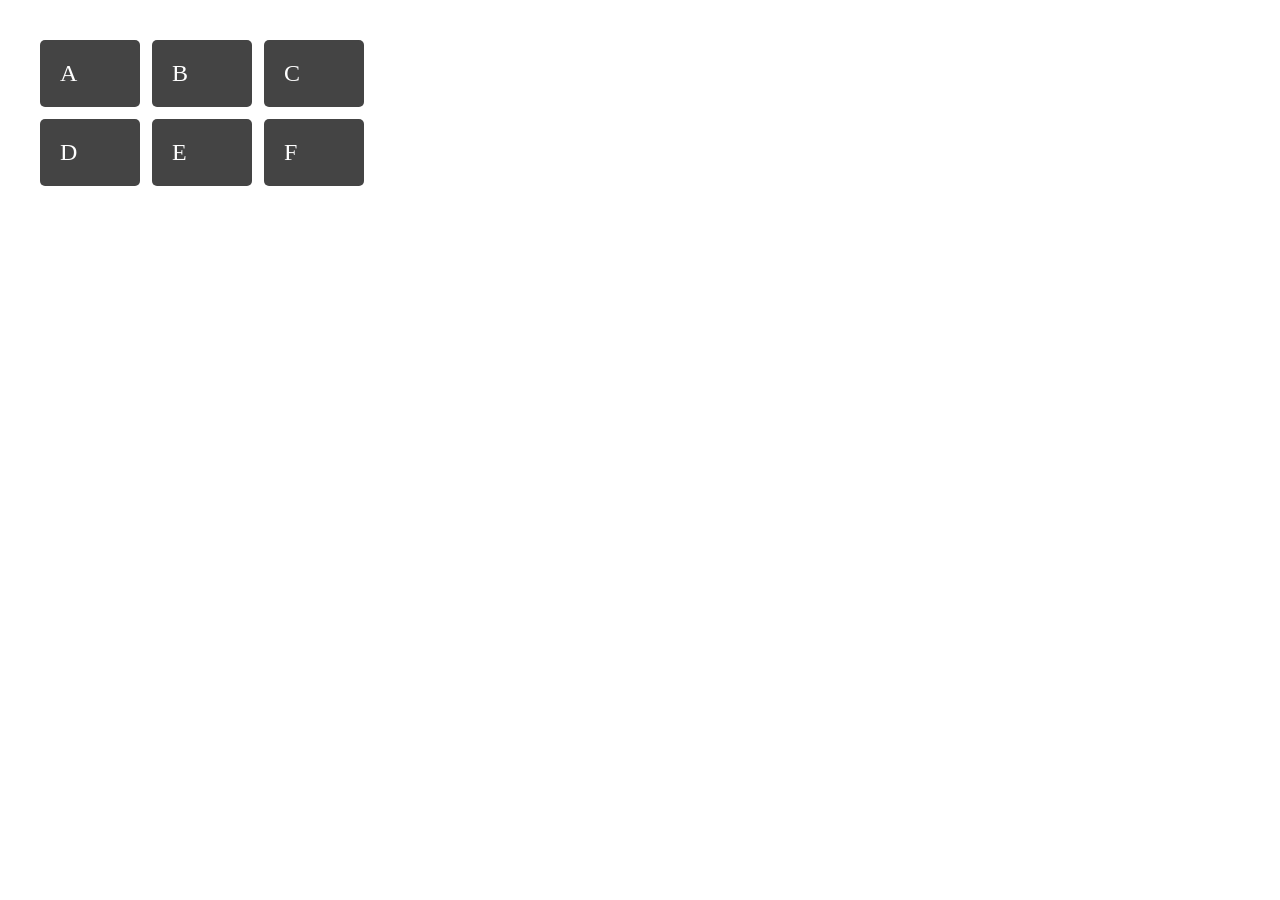
==== grid.htm @ 8d965125 "grid de base" ====
<!DOCTYPE html>
<html lang="en">
<head>
    <meta charset="UTF-8">
    <meta name="viewport" content="width=device-width, initial-scale=1.0">
    <meta http-equiv="X-UA-Compatible" content="ie=edge">
    <title>Introduction aux grilles CSS «grid»</title>
    <link rel="stylesheet" href="css/style.css">
</head>
<body>
    <div class="conteneur">
        <div class="boite a">A</div>
        <div class="boite b">B</div>
        <div class="boite c">C</div>
        <div class="boite d">D</div>
        <div class="boite e">E</div>
        <div class="boite f">F</div>
    </div>
</body>
</html>
---- css/style.css ----
body {
    margin: 40px;
}

/* le conteneur grid */
.conteneur {
    /* Le mode d'affichage  est grid */
    display: grid;
    /* 
  le modèle colonne permet l'affichage sur 3 colonnes
  chaque colonne mesure 100px.
  cette dimension reste fixe
*/
    grid-template-columns: 100px 100px 100px;
    /* l'esplace entre les élément du grid  */
    grid-gap: 12px;
    background-color: #fff;
    color: #444;
}

/* les éléments du conteneur */
.boite {
    background-color: #444;
    color: #fff;
    border-radius: 5px;
    padding: 20px;
    font-size: 150%;
}
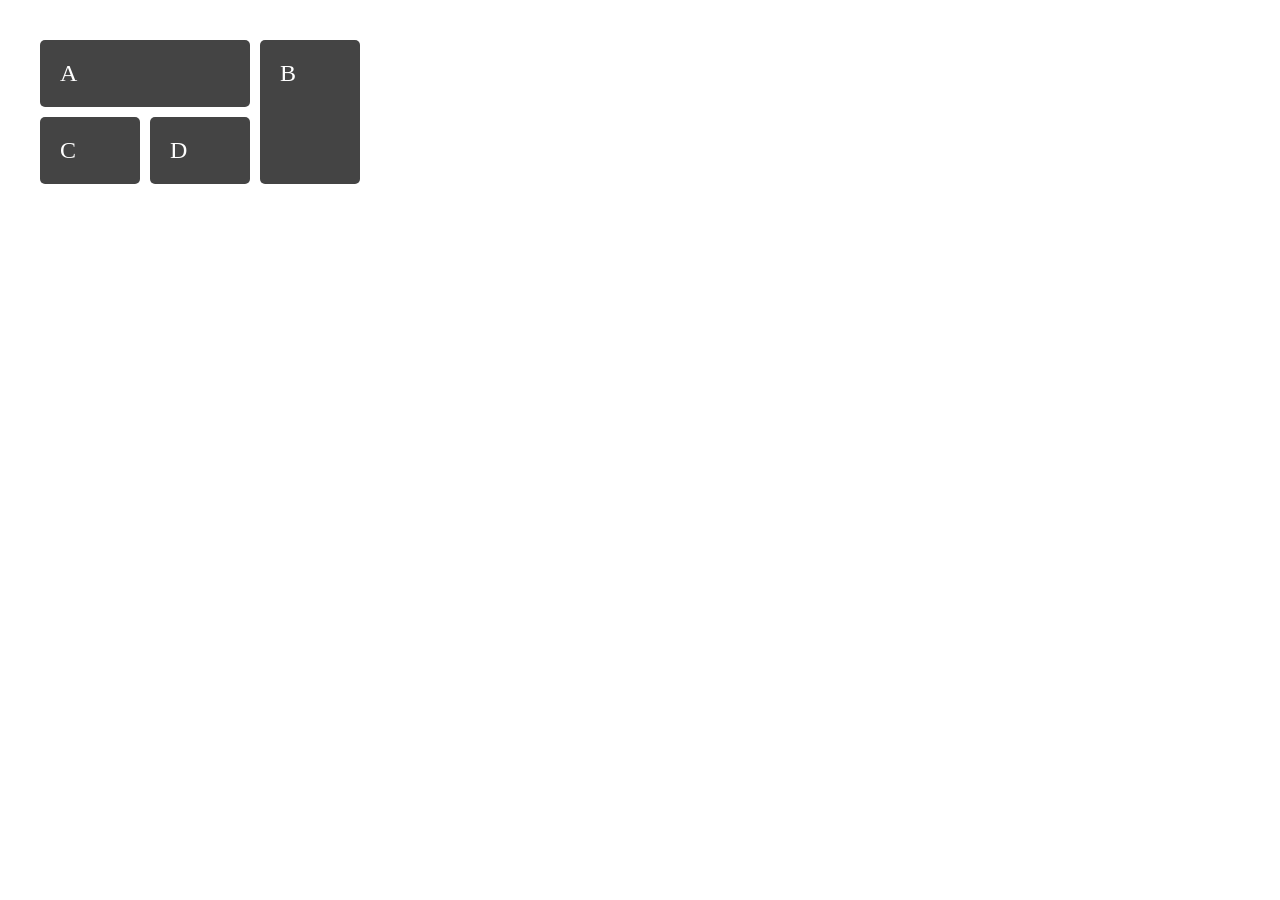
==== commit 7e1513df: "grid-column étendue" ====
--- a/grid.htm
+++ b/grid.htm
@@ -13,8 +13,7 @@
         <div class="boite b">B</div>
         <div class="boite c">C</div>
         <div class="boite d">D</div>
-        <div class="boite e">E</div>
-        <div class="boite f">F</div>
+
     </div>
 </body>
 </html>
--- a/css/style.css
+++ b/css/style.css
@@ -1,29 +1,47 @@
-body {
-    margin: 40px;
-}
+ body {
+     margin: 40px;
+ }
 
-/* le conteneur grid */
-.conteneur {
-    /* Le mode d'affichage  est grid */
-    display: grid;
-    /* 
-  le modèle colonne permet l'affichage sur 3 colonnes
-  chaque colonne mesure 100px.
-  cette dimension reste fixe
+ /*
+        le modèle colonne permet l'affichage sur 3 colonnes
+        chaque colonne mesure 100px.
+        cette dimension reste fixe
+        */
+ .conteneur {
+     display: grid;
+     grid-template-columns: 100px 100px 100px;
+     grid-gap: 10px;
+     background-color: #fff;
+     color: #444;
+ }
+
+ .boite {
+     background-color: #444;
+     color: #fff;
+     border-radius: 5px;
+     padding: 20px;
+     font-size: 150%;
+ }
+
+ /*
+définir l'étendue de chaque classe
 */
-    grid-template-columns: 100px 100px 100px;
-    /* l'esplace entre les élément du grid  */
-    grid-gap: 12px;
-    background-color: #fff;
-    color: #444;
-}
+ .a {
+     grid-column: 1 / 3;
+     grid-row: 1;
+ }
 
-/* les éléments du conteneur */
-.boite {
-    background-color: #444;
-    color: #fff;
-    border-radius: 5px;
-    padding: 20px;
-    font-size: 150%;
-}
+ .b {
+     grid-column: 3;
+     grid-row: 1 / 3;
+ }
 
+ .c {
+     grid-column: 1;
+     grid-row: 2;
+ }
+
+ .d {
+     grid-column: 2;
+     grid-row: 2;
+ }
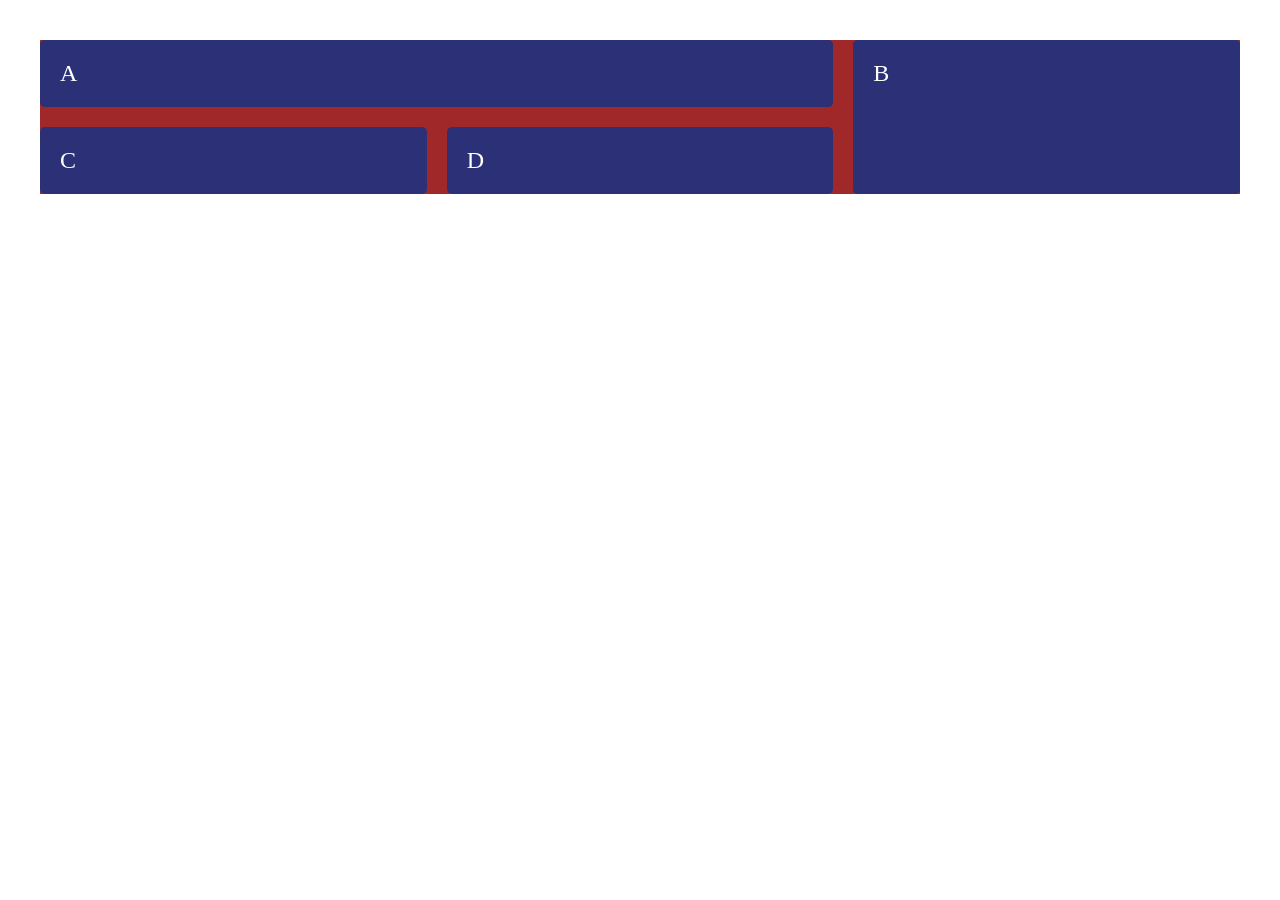
==== commit 50129a79: "ajout de boite sur html + changement couleur brun" ====
--- a/grid.htm
+++ b/grid.htm
@@ -13,6 +13,8 @@
         <div class="boite b">B</div>
         <div class="boite c">C</div>
         <div class="boite d">D</div>
+        <div class="boite a">A</div>
+        <div class="boite b">B</div>
 
     </div>
 </body>
--- a/css/style.css
+++ b/css/style.css
@@ -1,6 +1,7 @@
  body {
      margin: 40px;
  }
+
 
  /*
         le modèle colonne permet l'affichage sur 3 colonnes
@@ -9,15 +10,15 @@
         */
  .conteneur {
      display: grid;
-     grid-template-columns: 100px 100px 100px;
-     grid-gap: 10px;
-     background-color: #fff;
-     color: #444;
+     grid-template-columns: 1fr 1fr 1fr;
+     grid-gap: 20px;
+     background-color: rgb(160, 40, 40);
+     color: rgb(128, 100, 100);
  }
 
  .boite {
-     background-color: #444;
-     color: #fff;
+     background-color: rgb(43, 48, 119);
+     color: rgb(255, 255, 255);
      border-radius: 5px;
      padding: 20px;
      font-size: 150%;
@@ -41,6 +42,7 @@
      grid-row: 2;
  }
 
+
  .d {
      grid-column: 2;
      grid-row: 2;
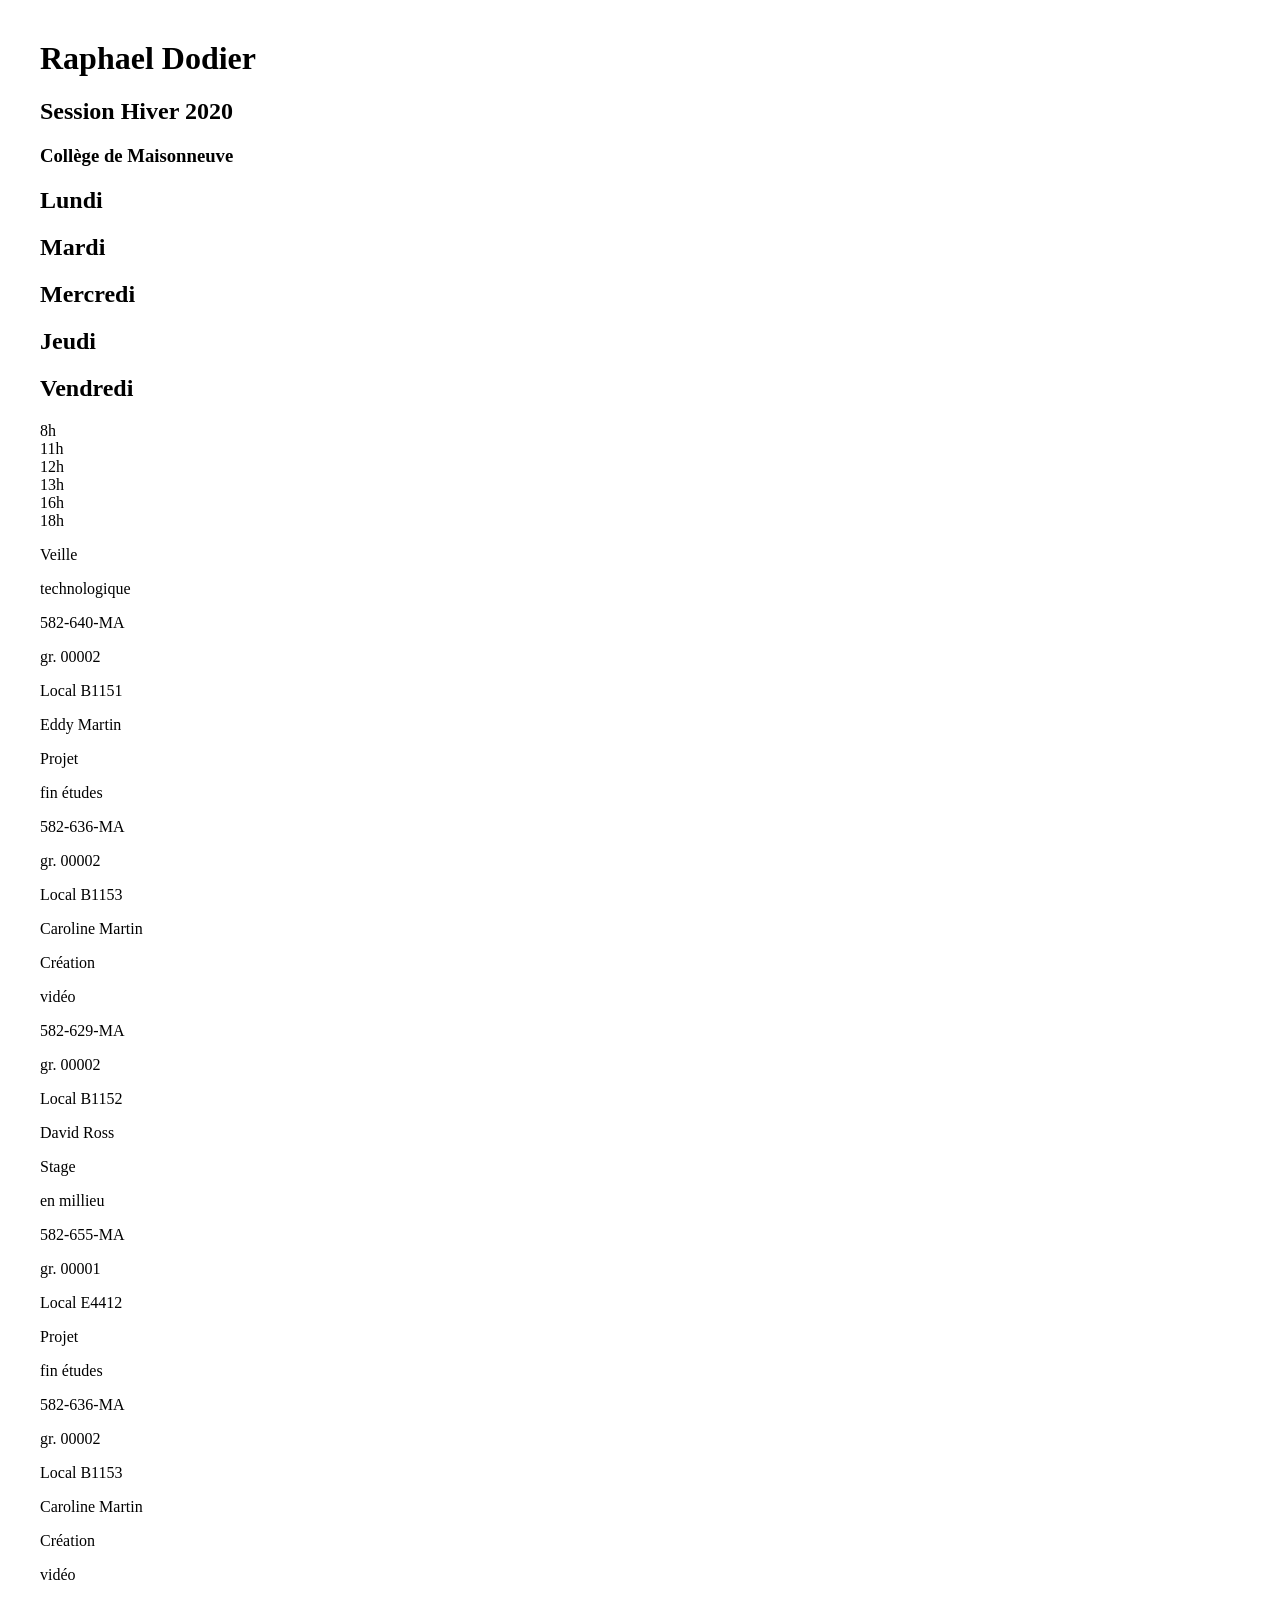
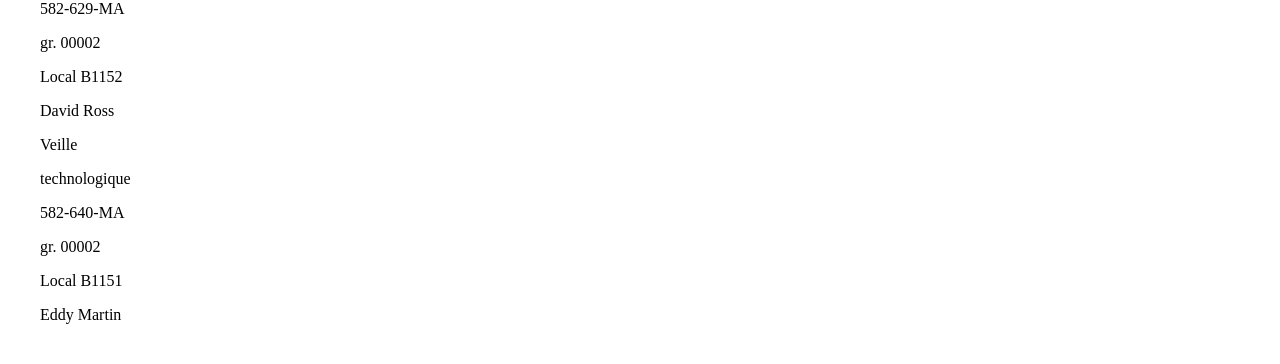
==== commit ae91720a: "html horaire" ====
--- a/grid.htm
+++ b/grid.htm
@@ -8,14 +8,94 @@
     <link rel="stylesheet" href="css/style.css">
 </head>
 <body>
-    <div class="conteneur">
-        <div class="boite a">A</div>
-        <div class="boite b">B</div>
-        <div class="boite c">C</div>
-        <div class="boite d">D</div>
-        <div class="boite a">A</div>
-        <div class="boite b">B</div>
+    <header>
+        <h1>Raphael Dodier</h1>
+        <h2>Session Hiver 2020</h2>
+        <h3>Collège de Maisonneuve</h3>
+    </header>
 
-    </div>
+    <main id='horaire'>
+
+        <div>
+            <h2>Lundi</h2>
+        </div>
+        <div>
+            <h2>Mardi</h2>
+        </div>
+        <div>
+            <h2>Mercredi</h2>
+        </div>
+        <div>
+            <h2>Jeudi</h2>
+        </div>
+        <div>
+            <h2>Vendredi</h2>
+        </div>
+        <div>8h</div>
+        <div>11h</div>
+        <div>12h</div>
+        <div>13h</div>
+        <div>16h</div>
+        <div>18h</div>
+        <div class='colonne_heure'></div>
+        <div class='lundi veille'>
+            <p>Veille </p>
+            <p> technologique</p>
+            <p>582-640-MA</p>
+            <p>gr. 00002</p>
+            <p>Local B1151</p>
+            <p>Eddy Martin</p>
+        </div>
+        <div class='mardi projet'>
+            <p>Projet </p>
+            <p> fin études</p>
+            <p>582-636-MA</p>
+            <p>gr. 00002</p>
+            <p>Local B1153</p>
+            <p>Caroline Martin</p>
+        </div>
+        <div class='mercredi video'>
+            <p>Création </p>
+            <p> vidéo</p>
+            <p>582-629-MA</p>
+            <p>gr. 00002</p>
+            <p>Local B1152</p>
+            <p>David Ross</p>
+        </div>
+        <div class='mercredi stage'>
+            <p>Stage </p>
+            <p> en millieu</p>
+            <p>582-655-MA</p>
+            <p>gr. 00001</p>
+            <p>Local E4412</p>
+        </div>
+        <div class='mercredi projet'>
+            <p>Projet </p>
+            <p> fin études</p>
+            <p>582-636-MA</p>
+            <p>gr. 00002</p>
+            <p>Local B1153</p>
+            <p>Caroline Martin</p>
+        </div>
+        <div class='vendredi video'>
+            <p>Création </p>
+            <p> vidéo</p>
+            <p>582-629-MA</p>
+            <p>gr. 00002</p>
+            <p>Local B1152</p>
+            <p>David Ross</p>
+        </div>
+        <div class='vendredi veille'>
+            <p>Veille </p>
+            <p> technologique</p>
+            <p>582-640-MA</p>
+            <p>gr. 00002</p>
+            <p>Local B1151</p>
+            <p>Eddy Martin</p>
+        </div>
+
+
+
+    </main>
 </body>
 </html>
--- a/css/style.css
+++ b/css/style.css
@@ -26,11 +26,14 @@
 
  /*
 définir l'étendue de chaque classe
+changement dans master
 */
+
  .a {
-     grid-column: 1 / 3;
-     grid-row: 1;
- }
+    grid-column: 1 / 2;
+    grid-row: 1;
+}
+
 
  .b {
      grid-column: 3;
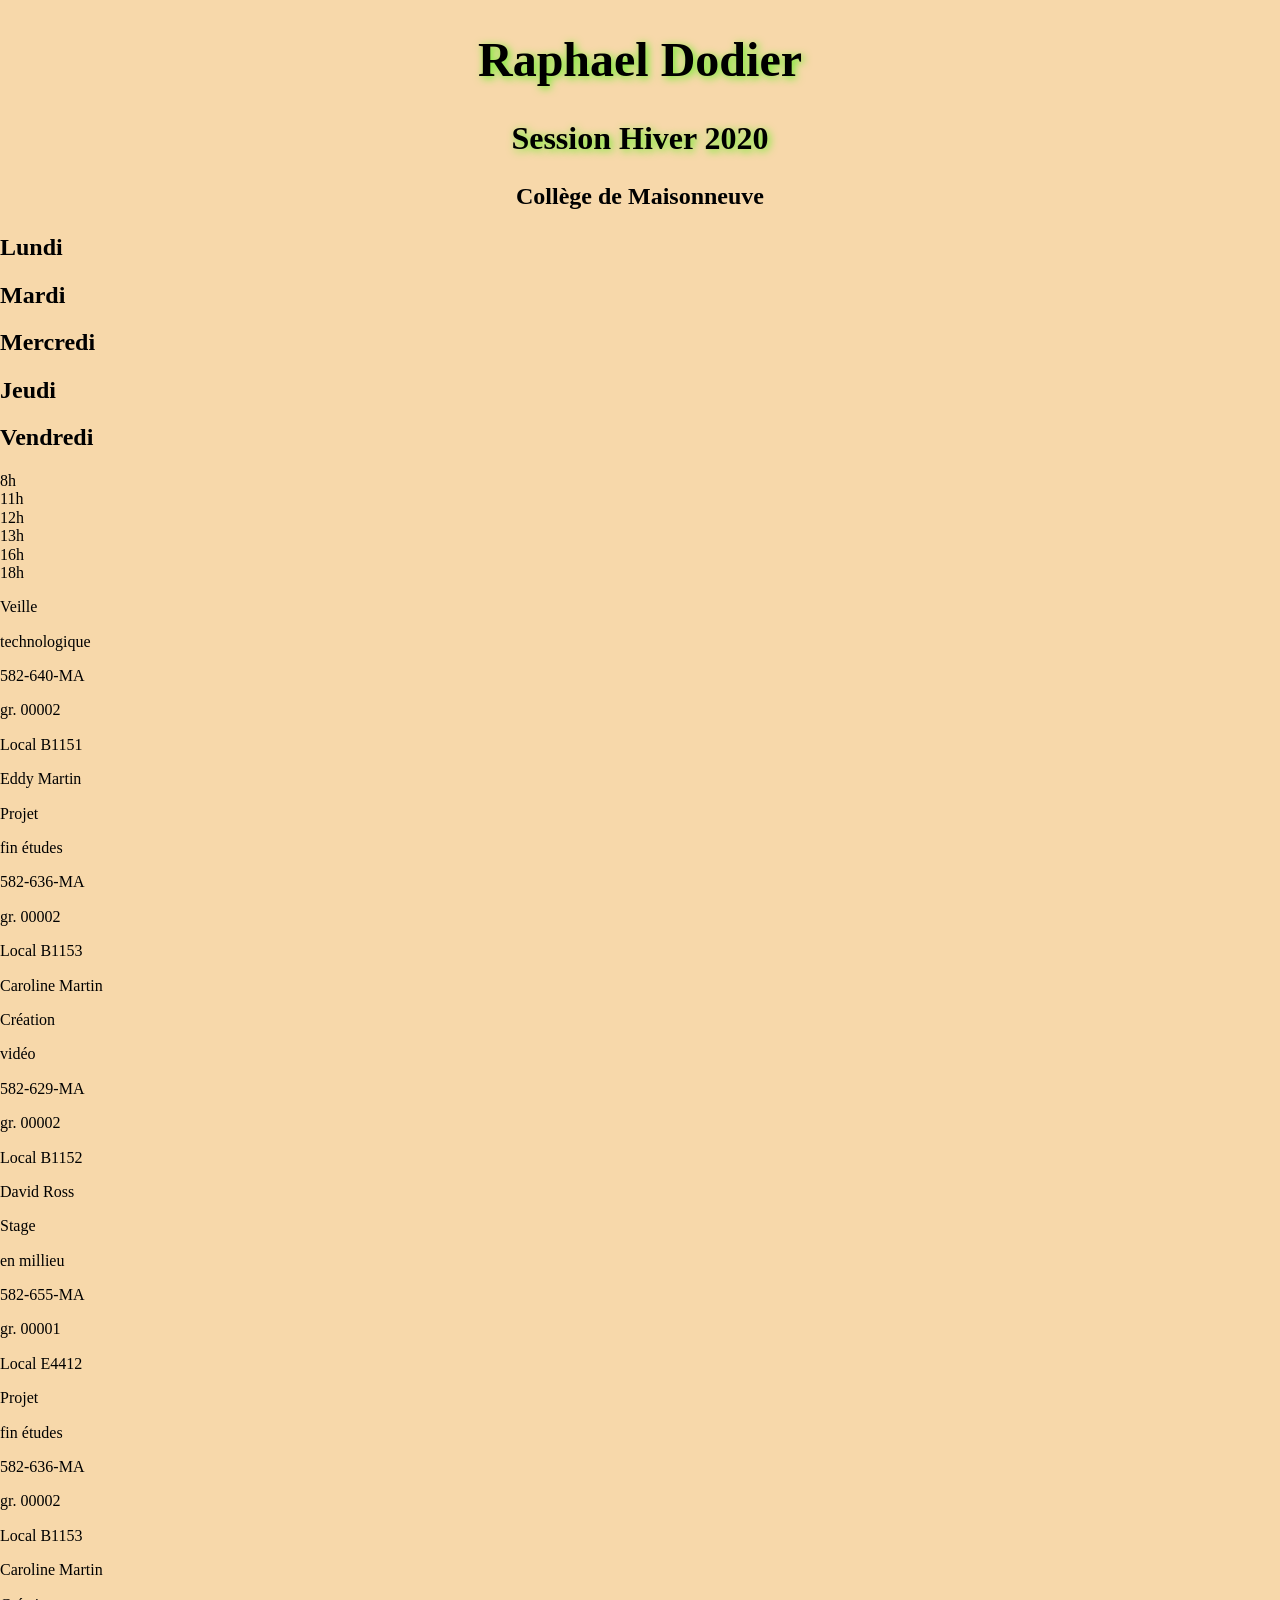
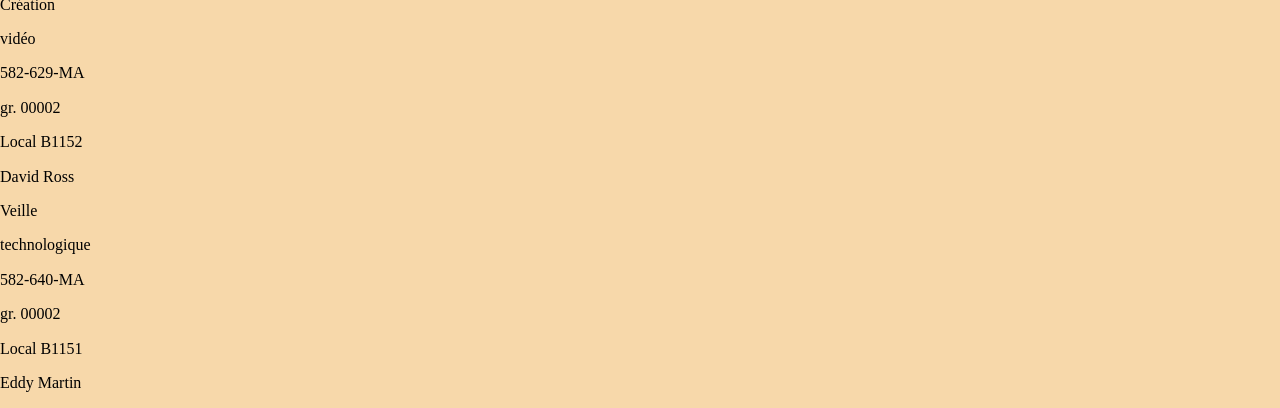
==== commit 1ec9f4b3: "style sur entete + ajout fichier element" ====
--- a/grid.htm
+++ b/grid.htm
@@ -4,7 +4,8 @@
     <meta charset="UTF-8">
     <meta name="viewport" content="width=device-width, initial-scale=1.0">
     <meta http-equiv="X-UA-Compatible" content="ie=edge">
-    <title>Introduction aux grilles CSS «grid»</title>
+    <title>Horaire - Raphael Dodier</title>
+    <link rel="stylesheet" href="css/normalize.css">
     <link rel="stylesheet" href="css/style.css">
 </head>
 <body>
--- a/css/style.css
+++ b/css/style.css
@@ -1,52 +1,31 @@
- body {
-     margin: 40px;
- }
-
-
- /*
-        le modèle colonne permet l'affichage sur 3 colonnes
-        chaque colonne mesure 100px.
-        cette dimension reste fixe
-        */
- .conteneur {
-     display: grid;
-     grid-template-columns: 1fr 1fr 1fr;
-     grid-gap: 20px;
-     background-color: rgb(160, 40, 40);
-     color: rgb(128, 100, 100);
- }
-
- .boite {
-     background-color: rgb(43, 48, 119);
-     color: rgb(255, 255, 255);
-     border-radius: 5px;
-     padding: 20px;
-     font-size: 150%;
- }
-
- /*
-définir l'étendue de chaque classe
-changement dans master
-*/
-
- .a {
-    grid-column: 1 / 2;
-    grid-row: 1;
+/*# Entete
+--------------------------------------------------------------*/
+header {
+  text-align: center;
 }
 
+header h1, header h2 {
+  text-shadow: 2px 2px 9px #64f021;
+}
 
- .b {
-     grid-column: 3;
-     grid-row: 1 / 3;
- }
+header h1 {
+  font-size: 3em;
+}
 
- .c {
-     grid-column: 1;
-     grid-row: 2;
- }
+header h2 {
+  font-size: 2em;
+}
 
+header h3 {
+  font-size: 1.5em;
+}
 
- .d {
-     grid-column: 2;
-     grid-row: 2;
- }+/* ------------------------------------------------------------
+# Tableau
+--------------------------------------------------------------*/
+/*# Element
+--------------------------------------------------------------*/
+body {
+  background-color: #f7d8aa;
+}
+/*# sourceMappingURL=style.css.map */
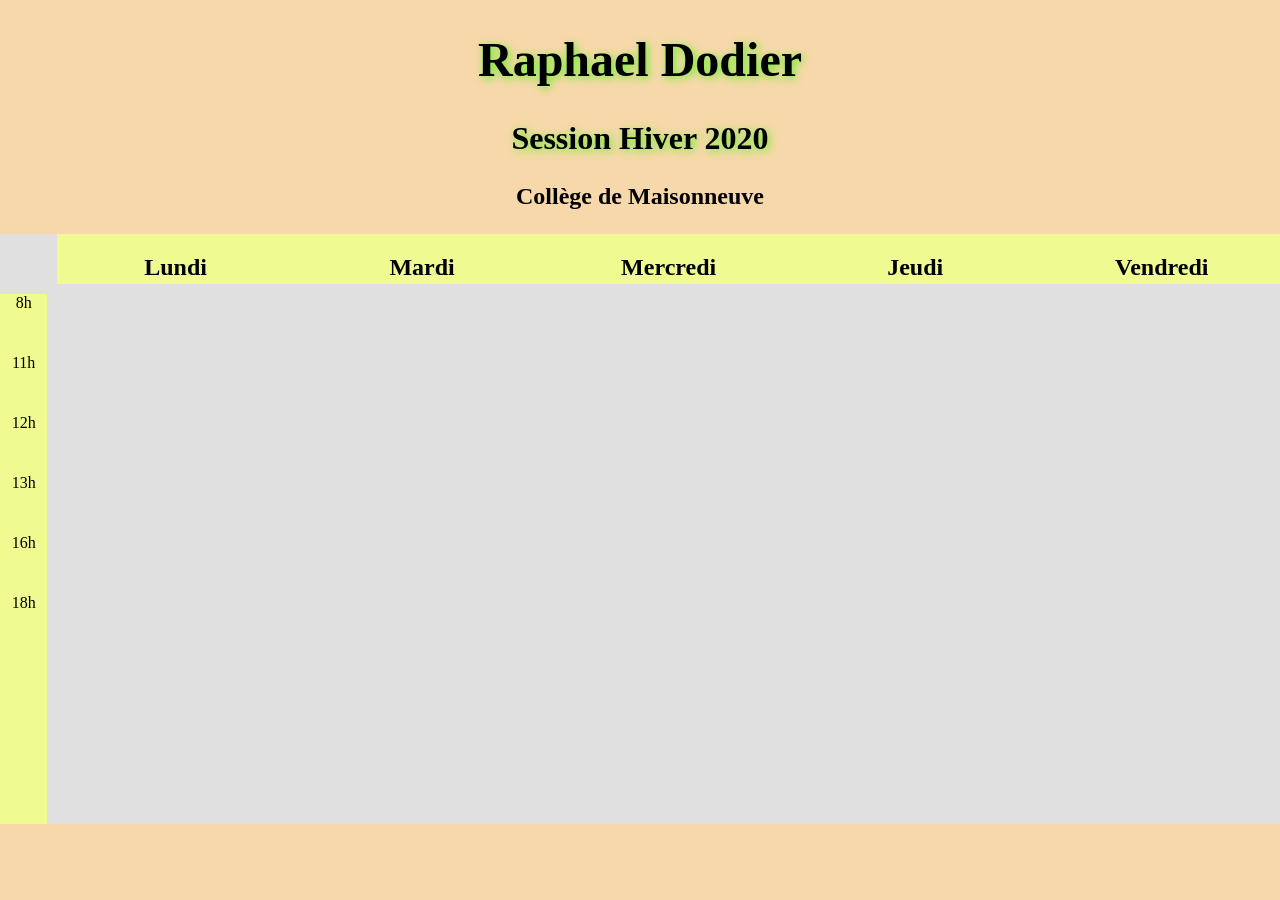
==== commit 54a7980d: "grid jour + heure" ====
--- a/grid.htm
+++ b/grid.htm
@@ -32,14 +32,15 @@
         <div>
             <h2>Vendredi</h2>
         </div>
-        <div>8h</div>
+        <div class='range_jour'></div>
+         <div>8h</div>
         <div>11h</div>
         <div>12h</div>
         <div>13h</div>
         <div>16h</div>
         <div>18h</div>
         <div class='colonne_heure'></div>
-        <div class='lundi veille'>
+       <!-- <div class='lundi veille'>
             <p>Veille </p>
             <p> technologique</p>
             <p>582-640-MA</p>
@@ -93,7 +94,7 @@
             <p>gr. 00002</p>
             <p>Local B1151</p>
             <p>Eddy Martin</p>
-        </div>
+        </div> -->
 
 
 
--- a/css/style.css
+++ b/css/style.css
@@ -23,6 +23,128 @@
 /* ------------------------------------------------------------
 # Tableau
 --------------------------------------------------------------*/
+#horaire {
+  display: -ms-grid;
+  display: grid;
+  -ms-grid-columns: 0.2fr (1fr)[5];
+      grid-template-columns: 0.2fr repeat(5, 1fr);
+  -ms-grid-rows: (50px)[10];
+      grid-template-rows: repeat(10, 50px);
+  grid-gap: 10px;
+  background-color: #e0e0e0;
+  text-align: center;
+}
+
+#horaire .veille {
+  color: red;
+  background-color: aquamarine;
+}
+
+#horaire .projet {
+  color: green;
+  background-color: yellow;
+}
+
+#horaire :nth-child(1) {
+  -ms-grid-column: 2;
+  grid-column: 2;
+  -ms-grid-row: 1;
+  grid-row: 1;
+  z-index: 2;
+}
+
+#horaire :nth-child(2) {
+  -ms-grid-column: 3;
+  grid-column: 3;
+  -ms-grid-row: 1;
+  grid-row: 1;
+  z-index: 2;
+}
+
+#horaire :nth-child(3) {
+  -ms-grid-column: 4;
+  grid-column: 4;
+  -ms-grid-row: 1;
+  grid-row: 1;
+  z-index: 2;
+}
+
+#horaire :nth-child(4) {
+  -ms-grid-column: 5;
+  grid-column: 5;
+  -ms-grid-row: 1;
+  grid-row: 1;
+  z-index: 2;
+}
+
+#horaire :nth-child(5) {
+  -ms-grid-column: 6;
+  grid-column: 6;
+  -ms-grid-row: 1;
+  grid-row: 1;
+  z-index: 2;
+}
+
+#horaire .range_jour {
+  background-color: #effa90;
+  -ms-grid-row: 1;
+  grid-area: 1/2/1/-1;
+}
+
+#horaire :nth-child(7) {
+  -ms-grid-row: 2;
+  grid-row: 2;
+  -ms-grid-column: 1;
+  grid-column: 1;
+  z-index: 2;
+}
+
+#horaire :nth-child(8) {
+  -ms-grid-row: 3;
+  grid-row: 3;
+  -ms-grid-column: 1;
+  grid-column: 1;
+  z-index: 2;
+}
+
+#horaire :nth-child(9) {
+  -ms-grid-row: 4;
+  grid-row: 4;
+  -ms-grid-column: 1;
+  grid-column: 1;
+  z-index: 2;
+}
+
+#horaire :nth-child(10) {
+  -ms-grid-row: 5;
+  grid-row: 5;
+  -ms-grid-column: 1;
+  grid-column: 1;
+  z-index: 2;
+}
+
+#horaire :nth-child(11) {
+  -ms-grid-row: 6;
+  grid-row: 6;
+  -ms-grid-column: 1;
+  grid-column: 1;
+  z-index: 2;
+}
+
+#horaire :nth-child(12) {
+  -ms-grid-row: 7;
+  grid-row: 7;
+  -ms-grid-column: 1;
+  grid-column: 1;
+  z-index: 2;
+}
+
+#horaire .colonne_heure {
+  background-color: #effa90;
+  -ms-grid-column: 1;
+  grid-area: 2/1/-1/1;
+}
+
 /*# Element
 --------------------------------------------------------------*/
 body {
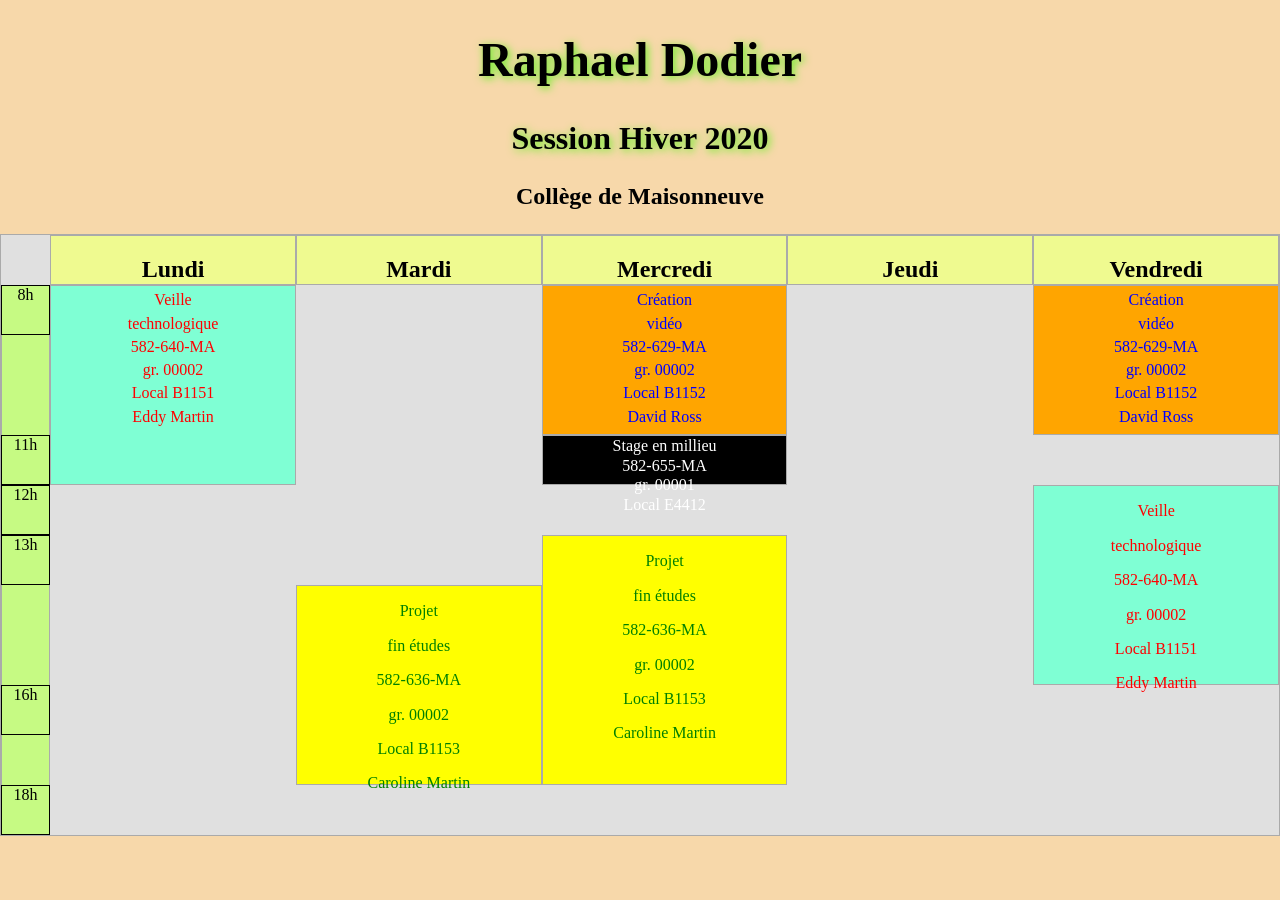
==== commit 907a5322: "cours placee au bon endroit" ====
--- a/grid.htm
+++ b/grid.htm
@@ -40,7 +40,7 @@
         <div>16h</div>
         <div>18h</div>
         <div class='colonne_heure'></div>
-       <!-- <div class='lundi veille'>
+        <div class='lundi veille'>
             <p>Veille </p>
             <p> technologique</p>
             <p>582-640-MA</p>
@@ -56,7 +56,7 @@
             <p>Local B1153</p>
             <p>Caroline Martin</p>
         </div>
-        <div class='mercredi video'>
+        <div class='mercredi_1 video'>
             <p>Création </p>
             <p> vidéo</p>
             <p>582-629-MA</p>
@@ -65,13 +65,12 @@
             <p>David Ross</p>
         </div>
         <div class='mercredi stage'>
-            <p>Stage </p>
-            <p> en millieu</p>
+            <p>Stage en millieu</p>
             <p>582-655-MA</p>
             <p>gr. 00001</p>
             <p>Local E4412</p>
         </div>
-        <div class='mercredi projet'>
+        <div class='mercredi_2 projet'>
             <p>Projet </p>
             <p> fin études</p>
             <p>582-636-MA</p>
@@ -79,7 +78,7 @@
             <p>Local B1153</p>
             <p>Caroline Martin</p>
         </div>
-        <div class='vendredi video'>
+        <div class='vendredi_1 video'>
             <p>Création </p>
             <p> vidéo</p>
             <p>582-629-MA</p>
@@ -87,14 +86,14 @@
             <p>Local B1152</p>
             <p>David Ross</p>
         </div>
-        <div class='vendredi veille'>
+        <div class='vendredi_2 veille'>
             <p>Veille </p>
             <p> technologique</p>
             <p>582-640-MA</p>
             <p>gr. 00002</p>
             <p>Local B1151</p>
             <p>Eddy Martin</p>
-        </div> -->
+        </div>
 
 
 
--- a/css/style.css
+++ b/css/style.css
@@ -28,11 +28,119 @@
   display: grid;
   -ms-grid-columns: 0.2fr (1fr)[5];
       grid-template-columns: 0.2fr repeat(5, 1fr);
-  -ms-grid-rows: (50px)[10];
-      grid-template-rows: repeat(10, 50px);
-  grid-gap: 10px;
+  -ms-grid-rows: (50px)[12];
+      grid-template-rows: repeat(12, 50px);
   background-color: #e0e0e0;
   text-align: center;
+  border: 1px solid #aaa;
+}
+
+#horaire div {
+  border: 1px solid #aaa;
+}
+
+#horaire :nth-child(1) {
+  -ms-grid-column: 2;
+  grid-column: 2;
+  -ms-grid-row: 1;
+  grid-row: 1;
+  z-index: 2;
+}
+
+#horaire :nth-child(2) {
+  -ms-grid-column: 3;
+  grid-column: 3;
+  -ms-grid-row: 1;
+  grid-row: 1;
+  z-index: 2;
+}
+
+#horaire :nth-child(3) {
+  -ms-grid-column: 4;
+  grid-column: 4;
+  -ms-grid-row: 1;
+  grid-row: 1;
+  z-index: 2;
+}
+
+#horaire :nth-child(4) {
+  -ms-grid-column: 5;
+  grid-column: 5;
+  -ms-grid-row: 1;
+  grid-row: 1;
+  z-index: 2;
+}
+
+#horaire :nth-child(5) {
+  -ms-grid-column: 6;
+  grid-column: 6;
+  -ms-grid-row: 1;
+  grid-row: 1;
+  z-index: 2;
+}
+
+#horaire .range_jour {
+  background-color: #effa90;
+  -ms-grid-row: 1;
+  grid-area: 1/2/1/-1;
+}
+
+#horaire :nth-child(n+7):nth-child(-n+12) {
+  border: 1px solid black;
+}
+
+#horaire :nth-child(7) {
+  -ms-grid-row: 2;
+  grid-row: 2;
+  -ms-grid-column: 1;
+  grid-column: 1;
+  z-index: 2;
+}
+
+#horaire :nth-child(8) {
+  -ms-grid-row: 5;
+  grid-row: 5;
+  -ms-grid-column: 1;
+  grid-column: 1;
+  z-index: 2;
+}
+
+#horaire :nth-child(9) {
+  -ms-grid-row: 6;
+  grid-row: 6;
+  -ms-grid-column: 1;
+  grid-column: 1;
+  z-index: 2;
+}
+
+#horaire :nth-child(10) {
+  -ms-grid-row: 7;
+  grid-row: 7;
+  -ms-grid-column: 1;
+  grid-column: 1;
+  z-index: 2;
+}
+
+#horaire :nth-child(11) {
+  -ms-grid-row: 10;
+  grid-row: 10;
+  -ms-grid-column: 1;
+  grid-column: 1;
+  z-index: 2;
+}
+
+#horaire :nth-child(12) {
+  -ms-grid-row: 12;
+  grid-row: 12;
+  -ms-grid-column: 1;
+  grid-column: 1;
+  z-index: 2;
+}
+
+#horaire .colonne_heure {
+  background-color: #c6fa83;
+  -ms-grid-column: 1;
+  grid-area: 2/1/-1/1;
 }
 
 #horaire .veille {
@@ -45,104 +153,82 @@
   background-color: yellow;
 }
 
-#horaire :nth-child(1) {
+#horaire .video {
+  color: blue;
+  background-color: orange;
+}
+
+#horaire .stage {
+  background-color: black;
+  color: white;
+}
+
+#horaire .video > p {
+  margin: 2% 0;
+}
+
+#horaire .lundi {
+  -ms-grid-row: 2;
+  -ms-grid-row-span: 4;
+  grid-row: 2 / 6;
   -ms-grid-column: 2;
   grid-column: 2;
-  -ms-grid-row: 1;
-  grid-row: 1;
-  z-index: 2;
-}
-
-#horaire :nth-child(2) {
+}
+
+#horaire .lundi > p {
+  margin: 2% 0;
+}
+
+#horaire .mardi {
+  -ms-grid-row: 8;
+  -ms-grid-row-span: 4;
+  grid-row: 8 / 12;
   -ms-grid-column: 3;
   grid-column: 3;
-  -ms-grid-row: 1;
-  grid-row: 1;
-  z-index: 2;
-}
-
-#horaire :nth-child(3) {
-  -ms-grid-column: 4;
-  grid-column: 4;
-  -ms-grid-row: 1;
-  grid-row: 1;
-  z-index: 2;
-}
-
-#horaire :nth-child(4) {
-  -ms-grid-column: 5;
-  grid-column: 5;
-  -ms-grid-row: 1;
-  grid-row: 1;
-  z-index: 2;
-}
-
-#horaire :nth-child(5) {
+}
+
+#horaire .mercredi_1 {
+  -ms-grid-column: 4;
+  grid-column: 4;
+  -ms-grid-row: 2;
+  -ms-grid-row-span: 3;
+  grid-row: 2/5;
+}
+
+#horaire .stage {
+  -ms-grid-column: 4;
+  grid-column: 4;
+  -ms-grid-row: 5;
+  -ms-grid-row-span: 1;
+  grid-row: 5/6;
+}
+
+#horaire .stage > p {
+  margin: 1px;
+}
+
+#horaire .mercredi_2 {
+  -ms-grid-column: 4;
+  grid-column: 4;
+  -ms-grid-row: 7;
+  -ms-grid-row-span: 5;
+  grid-row: 7/12;
+}
+
+#horaire .vendredi_1 {
   -ms-grid-column: 6;
   grid-column: 6;
-  -ms-grid-row: 1;
-  grid-row: 1;
-  z-index: 2;
-}
-
-#horaire .range_jour {
-  background-color: #effa90;
-  -ms-grid-row: 1;
-  grid-area: 1/2/1/-1;
-}
-
-#horaire :nth-child(7) {
-  -ms-grid-row: 2;
-  grid-row: 2;
-  -ms-grid-column: 1;
-  grid-column: 1;
-  z-index: 2;
-}
-
-#horaire :nth-child(8) {
-  -ms-grid-row: 3;
-  grid-row: 3;
-  -ms-grid-column: 1;
-  grid-column: 1;
-  z-index: 2;
-}
-
-#horaire :nth-child(9) {
-  -ms-grid-row: 4;
-  grid-row: 4;
-  -ms-grid-column: 1;
-  grid-column: 1;
-  z-index: 2;
-}
-
-#horaire :nth-child(10) {
-  -ms-grid-row: 5;
-  grid-row: 5;
-  -ms-grid-column: 1;
-  grid-column: 1;
-  z-index: 2;
-}
-
-#horaire :nth-child(11) {
+  -ms-grid-row: 2;
+  -ms-grid-row-span: 3;
+  grid-row: 2/5;
+}
+
+#horaire .vendredi_2 {
+  -ms-grid-column: 6;
+  grid-column: 6;
   -ms-grid-row: 6;
-  grid-row: 6;
-  -ms-grid-column: 1;
-  grid-column: 1;
-  z-index: 2;
-}
-
-#horaire :nth-child(12) {
-  -ms-grid-row: 7;
-  grid-row: 7;
-  -ms-grid-column: 1;
-  grid-column: 1;
-  z-index: 2;
-}
-
-#horaire .colonne_heure {
-  background-color: #effa90;
-  -ms-grid-column: 1;
-  grid-area: 2/1/-1/1;
+  -ms-grid-row-span: 4;
+  grid-row: 6/10;
 }
 
 /*# Element
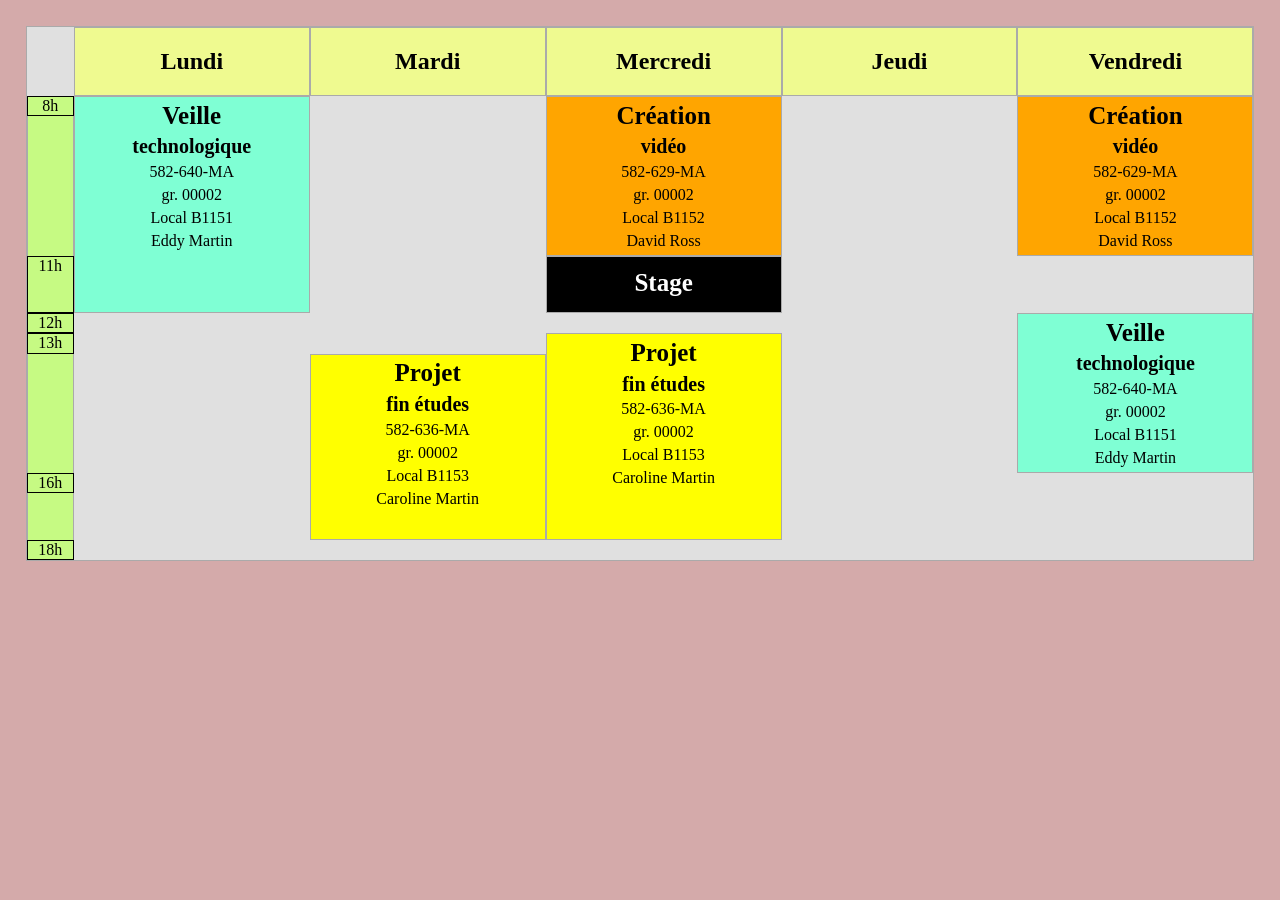
==== commit 24274cb1: "adaptibilite mobile" ====
--- a/grid.htm
+++ b/grid.htm
@@ -9,11 +9,11 @@
     <link rel="stylesheet" href="css/style.css">
 </head>
 <body>
-    <header>
+    <!-- <header>
         <h1>Raphael Dodier</h1>
         <h2>Session Hiver 2020</h2>
         <h3>Collège de Maisonneuve</h3>
-    </header>
+    </header> -->
 
     <main id='horaire'>
 
@@ -65,10 +65,7 @@
             <p>David Ross</p>
         </div>
         <div class='mercredi stage'>
-            <p>Stage en millieu</p>
-            <p>582-655-MA</p>
-            <p>gr. 00001</p>
-            <p>Local E4412</p>
+            <p>Stage</p>
         </div>
         <div class='mercredi_2 projet'>
             <p>Projet </p>
--- a/css/style.css
+++ b/css/style.css
@@ -1,5 +1,9 @@
 /*# Entete
 --------------------------------------------------------------*/
+/*
+author:Raphael Dodier
+date: 2020-02-10
+*/
 header {
   text-align: center;
 }
@@ -23,20 +27,40 @@
 /* ------------------------------------------------------------
 # Tableau
 --------------------------------------------------------------*/
+/*
+author:Raphael Dodier
+date: 2020-02-10
+*/
 #horaire {
   display: -ms-grid;
   display: grid;
   -ms-grid-columns: 0.2fr (1fr)[5];
       grid-template-columns: 0.2fr repeat(5, 1fr);
-  -ms-grid-rows: (50px)[12];
-      grid-template-rows: repeat(12, 50px);
+  -ms-grid-rows: (auto)[12];
+      grid-template-rows: repeat(12, auto);
   background-color: #e0e0e0;
   text-align: center;
   border: 1px solid #aaa;
+  margin: 2% 2% 0 2%;
 }
 
 #horaire div {
   border: 1px solid #aaa;
+}
+
+#horaire div p {
+  margin: 2% 0;
+}
+
+#horaire div p:first-child {
+  font-weight: bold;
+  font-size: 25px;
+  margin-bottom: 4px;
+}
+
+#horaire div p:nth-child(2) {
+  font-size: 20px;
+  font-weight: bold;
 }
 
 #horaire :nth-child(1) {
@@ -144,27 +168,31 @@
 }
 
 #horaire .veille {
-  color: red;
   background-color: aquamarine;
 }
 
 #horaire .projet {
-  color: green;
   background-color: yellow;
 }
 
 #horaire .video {
-  color: blue;
   background-color: orange;
 }
 
 #horaire .stage {
   background-color: black;
   color: white;
-}
-
-#horaire .video > p {
-  margin: 2% 0;
+  -ms-grid-column: 4;
+  grid-column: 4;
+  -ms-grid-row: 5;
+  -ms-grid-row-span: 1;
+  grid-row: 5/6;
+  line-height: 50px;
+}
+
+#horaire .stage p {
+  margin: 1px;
+  font-size: 35px;
 }
 
 #horaire .lundi {
@@ -173,10 +201,6 @@
   grid-row: 2 / 6;
   -ms-grid-column: 2;
   grid-column: 2;
-}
-
-#horaire .lundi > p {
-  margin: 2% 0;
 }
 
 #horaire .mardi {
@@ -195,18 +219,6 @@
   grid-row: 2/5;
 }
 
-#horaire .stage {
-  -ms-grid-column: 4;
-  grid-column: 4;
-  -ms-grid-row: 5;
-  -ms-grid-row-span: 1;
-  grid-row: 5/6;
-}
-
-#horaire .stage > p {
-  margin: 1px;
-}
-
 #horaire .mercredi_2 {
   -ms-grid-column: 4;
   grid-column: 4;
@@ -231,9 +243,31 @@
   grid-row: 6/10;
 }
 
+@media screen and (max-width: 575px) {
+  #horaire h2 {
+    font-size: 15px;
+  }
+  #horaire div p {
+    font-size: 12px;
+  }
+  #horaire div p:first-child {
+    font-size: 15px;
+  }
+  #horaire div p:nth-child(2) {
+    font-size: 14px;
+  }
+  #horaire .stage p {
+    font-size: 20px;
+  }
+}
+
 /*# Element
 --------------------------------------------------------------*/
+/*
+author:Raphael Dodier
+date: 2020-02-10
+*/
 body {
-  background-color: #f7d8aa;
+  background-color: #d4aaaa;
 }
 /*# sourceMappingURL=style.css.map */
